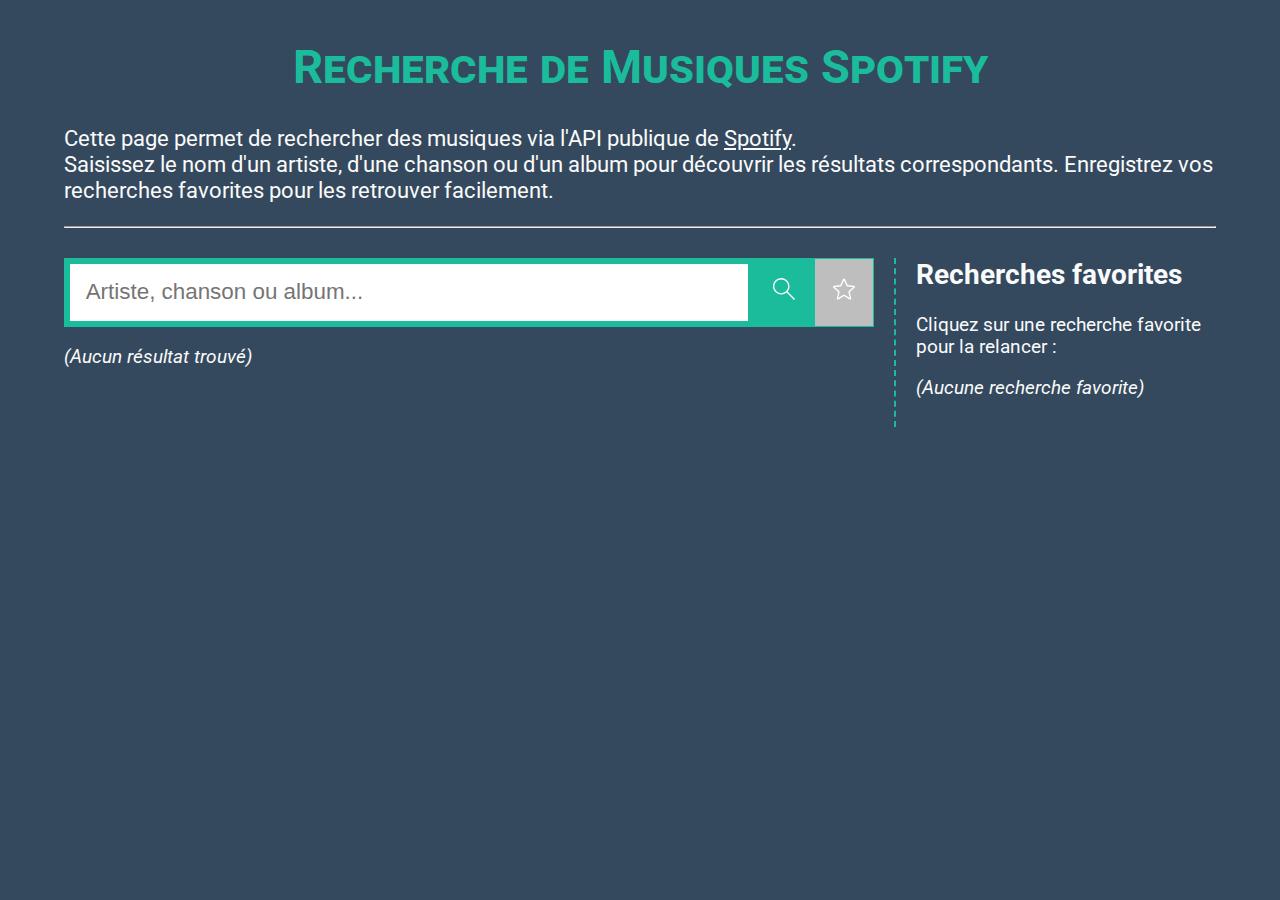
==== index.html @ 2d05a9e5 "Refactor configuration and implement Spotify API model and view structure" ====
<!DOCTYPE html>
<html lang="fr" dir="ltr">
    <head>
        <title>Recherche de Musiques Spotify</title>
        <meta charset="utf-8" />
        <link rel="shortcut icon" type="image/x-icon" href="favicon-js.ico" />
        <link rel="stylesheet" href="styles.css" />
        <script src="js/main.js" type="module" defer></script>
    </head>

    <body>
        <header>
            <h1>Recherche de Musiques Spotify</h1>

            <p id="explication">
                Cette page permet de rechercher des musiques via l'API publique
                de
                <a href="https://www.spotify.com" target="_blank">Spotify</a
                >.<br />
                Saisissez le nom d'un artiste, d'une chanson ou d'un album pour
                découvrir les résultats correspondants. Enregistrez vos
                recherches favorites pour les retrouver facilement.
            </p>
        </header>
        <hr />

        <main id="conteneur">
            <section id="section-recherche">
                <div id="bloc-recherche">
                    <input
                        type="text"
                        placeholder="Artiste, chanson ou album..."
                    />

                    <button
                        id="btn-lancer-recherche"
                        type="button"
                        class="btn_clicable"
                        title="Lancer la recherche"
                    >
                        <img
                            src="images/loupe.svg"
                            alt="Loupe pour recherche"
                            width="22"
                        />
                    </button>

                    <button
                        id="btn-favoris"
                        type="button"
                        disabled
                        title="Ajouter la recherche aux favoris"
                    >
                        <img
                            src="images/etoile-vide.svg"
                            alt="Etoile vide"
                            width="22"
                        />
                    </button>
                </div>

                <div id="bloc-gif-attente">
                    <img
                        src="images/attente-ajax.gif"
                        alt="GIF Attente de résultats"
                        width="50"
                    />
                </div>
                <div id="bloc-resultats">
                    <!-- Les résultats seront injectés ici via JavaScript -->
                    <p class="info-vide">(Aucun résultat trouvé)</p>
                </div>
            </section>

            <section id="section-separation"></section>

            <section id="section-favoris">
                <h2>Recherches favorites</h2>
                <p>Cliquez sur une recherche favorite pour la relancer :</p>
                <ul id="liste-favoris">
                    <!-- Les favoris seront injectés ici via JavaScript -->
                </ul>
                <p class="info-vide">(Aucune recherche favorite)</p>
            </section>
        </main>
    </body>
</html>
---- styles.css ----
/* Importation de la police Roboto */
@import url(https://fonts.googleapis.com/css?family=Roboto);

/* Définition des principales couleurs */
:root {
  --text-color: #fafafa; /* (Texte presque blanc) */
  --background: #34495e; /* (Fond bleu foncé) */
  --background-button: #bebebe;
  --main-green: rgb(26, 188, 156);
  --active-green: rgb(20, 156, 128);
  --almost-black: #2d2d2d;
}

* {
  color: var(--text-color);
}

body {
  background-color: var(--background);
  font: 14pt Roboto, Arial, sans-serif;
  margin: 0;
  padding: 0;
  width: 90%;
  margin: 40px auto;
}

/* Paragraphes "Aucun résultat..." et "Aucune recherche..." */
p.info-vide {
  font-style: italic;
}

/* Partie En-tête */
h1 {
  text-align: center;
  font-variant: small-caps;
  font-size: 2.5em;
  color: var(--main-green);
}

#explication {
  font-size: 1.2em;
}

/* Conteneur principal */
#conteneur {
  display: flex;
  flex: 1;
  margin: 30px auto;
}

/* Section Recherche (avec résultats) */
#section-recherche {
  margin-top: 0;
  flex: 1 1 auto;
}

#bloc-recherche {
  display: flex;
  margin: 0 auto;
  min-width: 450px;
  flex-direction: row;
}

#bloc-recherche > input[type="text"],
#bloc-recherche > button {
  display: block;
  font-size: 1.2em;
}

#bloc-recherche > input[type="text"] {
  color: var(--almost-black);
  flex: 1;
  padding: 0.7em;
  border: 0.3em solid var(--main-green);
}

#bloc-recherche > button {
  padding: 0.8em 0.8em;
  /* Bordure invisible pour que le hover ne bouge pas le bouton */
  border: 1px solid var(--main-green);

  /* Par défaut, les boutons sont en gris
	 (S'ils sont "clicables", ils passent en vert) */
  background-color: var(--background-button);
}

/* Apparences des boutons clicables */
#bloc-recherche > button.btn_clicable {
  background-color: var(--main-green);
}

#bloc-recherche > button:focus {
  /* Pour éviter un affichage disgracieux
		quand le bouton reste en focus */
  outline: 0 !important;
}

#bloc-recherche > button.btn_clicable:hover {
  cursor: pointer;
  border: 1px solid white;
}

#bloc-recherche > button.btn_clicable:active {
  background-color: var(--active-green);
}

/* GIF de chargement (caché par défaut) */
#bloc-gif-attente {
  display: none;
  margin: 40px;
  text-align: center;
}

#bloc-resultats p.res::before {
  /* Affichage d'une flèche devant chaque résultat
		(Cf. https://unicode-table.com/fr/21E8/ ) */
  content: "\21E8\00A0";
}

/* Section de la barre de séparation */
#section-separation {
  border-left: 2px dashed var(--main-green);
  margin: 0 20px;
}

/* Section des recherches favorites */
#section-favoris {
  flex: 0 0 300px;
  margin-top: 0;
  margin-bottom: 20px;
}

#section-favoris h2 {
  margin-top: 0;
}

#section-favoris p {
  margin-bottom: 8px;
}

#liste-favoris li {
  margin-bottom: 8px;
  cursor: pointer;
}

#liste-favoris li span {
  text-decoration: underline;
}

#liste-favoris li span:hover {
  color: var(--main-green);
}

/* Media-query pour gérer l'affichage sur petit écran */
@media (max-width: 900px) {
  #conteneur {
    flex-direction: column-reverse;
  }

  #section-separation {
    border-top: 2px dashed var(--main-green);
    margin: 0 -10px 40px -10px;
  }

  #section-favoris {
    flex: 0;
  }
}

/* Styles pour les résultats */
#bloc-resultats h3 {
  color: var(--main-green);
  margin-top: 30px;
  margin-bottom: 20px;
}

#bloc-resultats .res {
  display: flex;
  align-items: center;
  margin-bottom: 20px;
  padding: 15px;
  background-color: rgba(0, 0, 0, 0.2);
  border-radius: 8px;
}

#bloc-resultats .res img {
  border-radius: 4px;
  margin-right: 20px;
  object-fit: cover;
}

#bloc-resultats .track-info,
#bloc-resultats .artist-info,
#bloc-resultats .album-info {
  flex: 1;
}

#bloc-resultats .res p {
  margin: 5px 0;
}

.spotify-link {
  display: inline-block;
  margin-top: 10px;
  padding: 8px 15px;
  background-color: var(--main-green);
  border-radius: 20px;
  text-decoration: none;
  transition: background-color 0.3s ease;
}

.spotify-link:hover {
  background-color: var(--active-green);
}

/* Pour les images manquantes */
#bloc-resultats .res img[src="images/no-image.png"] {
  background-color: rgba(0, 0, 0, 0.3);
  border: 1px solid var(--main-green);
}
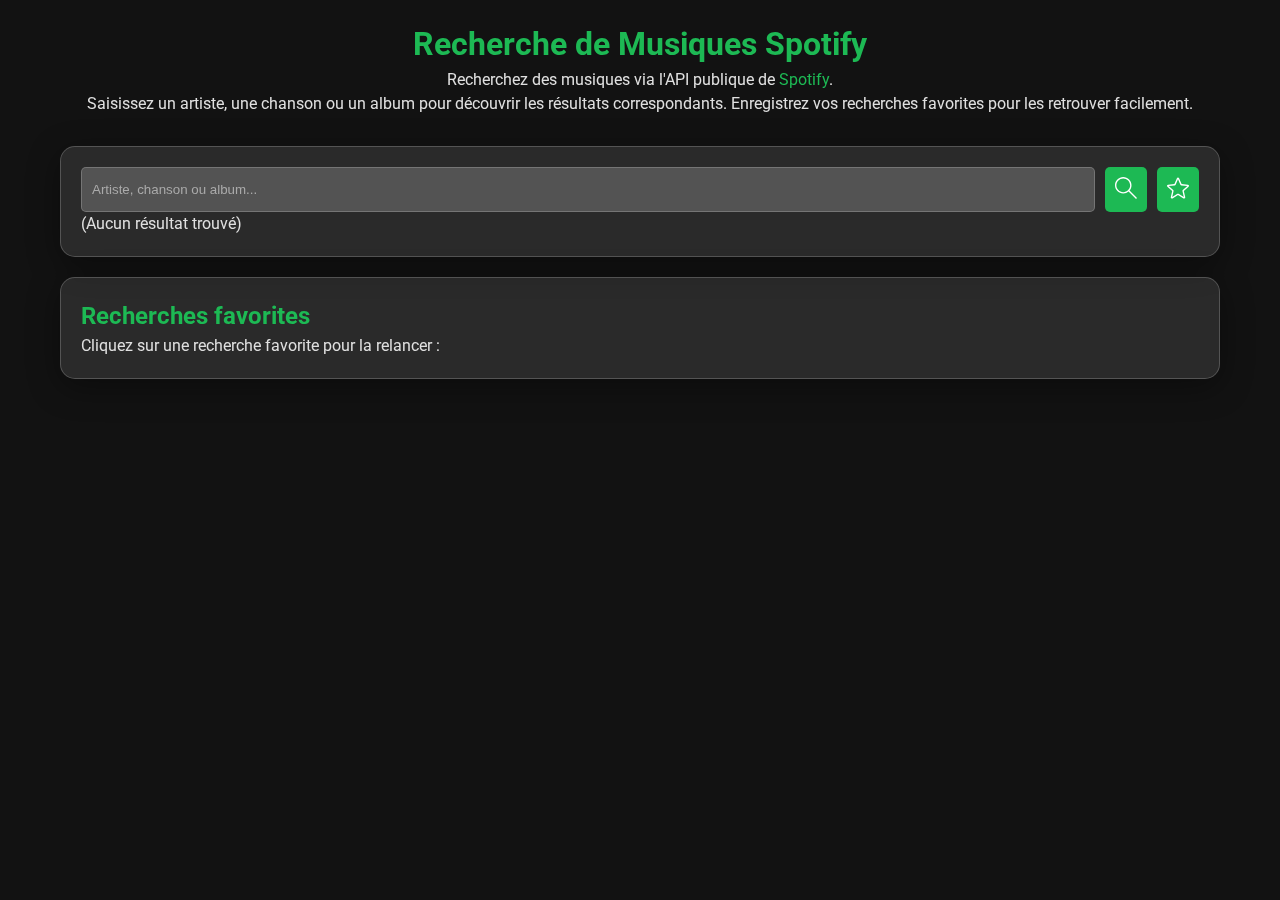
==== commit 48443061: "Enhance favorites management and loading state in Spotify music search interface" ====
--- a/index.html
+++ b/index.html
@@ -3,35 +3,37 @@
     <head>
         <title>Recherche de Musiques Spotify</title>
         <meta charset="utf-8" />
+        <meta name="viewport" content="width=device-width, initial-scale=1.0" />
         <link rel="shortcut icon" type="image/x-icon" href="favicon-js.ico" />
         <link rel="stylesheet" href="styles.css" />
         <script src="js/main.js" type="module" defer></script>
     </head>
 
     <body>
-        <header>
+        <header class="header">
             <h1>Recherche de Musiques Spotify</h1>
-
             <p id="explication">
-                Cette page permet de rechercher des musiques via l'API publique
-                de
-                <a href="https://www.spotify.com" target="_blank">Spotify</a
+                Recherchez des musiques via l'API publique de
+                <a
+                    href="https://www.spotify.com"
+                    target="_blank"
+                    rel="noopener noreferrer"
+                    >Spotify</a
                 >.<br />
-                Saisissez le nom d'un artiste, d'une chanson ou d'un album pour
-                découvrir les résultats correspondants. Enregistrez vos
-                recherches favorites pour les retrouver facilement.
+                Saisissez un artiste, une chanson ou un album pour découvrir les
+                résultats correspondants. Enregistrez vos recherches favorites
+                pour les retrouver facilement.
             </p>
         </header>
-        <hr />
 
         <main id="conteneur">
-            <section id="section-recherche">
-                <div id="bloc-recherche">
+            <section id="section-recherche" class="card">
+                <div id="bloc-recherche" class="search-bar">
                     <input
                         type="text"
                         placeholder="Artiste, chanson ou album..."
+                        aria-label="Rechercher une musique"
                     />
-
                     <button
                         id="btn-lancer-recherche"
                         type="button"
@@ -44,7 +46,6 @@
                             width="22"
                         />
                     </button>
-
                     <button
                         id="btn-favoris"
                         type="button"
@@ -59,28 +60,24 @@
                     </button>
                 </div>
 
-                <div id="bloc-gif-attente">
+                <div id="bloc-gif-attente" class="loading">
                     <img
                         src="images/attente-ajax.gif"
                         alt="GIF Attente de résultats"
                         width="50"
                     />
                 </div>
-                <div id="bloc-resultats">
-                    <!-- Les résultats seront injectés ici via JavaScript -->
+                <div id="bloc-resultats" class="results">
                     <p class="info-vide">(Aucun résultat trouvé)</p>
                 </div>
             </section>
 
-            <section id="section-separation"></section>
-
-            <section id="section-favoris">
+            <section id="section-favoris" class="card">
                 <h2>Recherches favorites</h2>
                 <p>Cliquez sur une recherche favorite pour la relancer :</p>
                 <ul id="liste-favoris">
-                    <!-- Les favoris seront injectés ici via JavaScript -->
+                    <p class="info-vide">(Aucune recherche favorite)</p>
                 </ul>
-                <p class="info-vide">(Aucune recherche favorite)</p>
             </section>
         </main>
     </body>
--- a/styles.css
+++ b/styles.css
@@ -1,202 +1,167 @@
 /* Importation de la police Roboto */
-@import url(https://fonts.googleapis.com/css?family=Roboto);
+@import url(https://fonts.googleapis.com/css2?family=Roboto:wght@400;700&display=swap);
 
 /* Définition des principales couleurs */
 :root {
-  --text-color: #fafafa; /* (Texte presque blanc) */
-  --background: #34495e; /* (Fond bleu foncé) */
-  --background-button: #bebebe;
-  --main-green: rgb(26, 188, 156);
-  --active-green: rgb(20, 156, 128);
-  --almost-black: #2d2d2d;
+  --text-color: #e0e0e0;
+  --background: #121212;
+  --glass-background: rgba(255, 255, 255, 0.1);
+  --glass-border: rgba(255, 255, 255, 0.2);
+  --main-green: #1db954;
+  --hover-green: #14833b;
+  --placeholder-color: #aaaaaa;
 }
 
 * {
-  color: var(--text-color);
+  margin: 0;
+  padding: 0;
+  box-sizing: border-box;
 }
 
 body {
   background-color: var(--background);
-  font: 14pt Roboto, Arial, sans-serif;
-  margin: 0;
-  padding: 0;
-  width: 90%;
-  margin: 40px auto;
-}
-
-/* Paragraphes "Aucun résultat..." et "Aucune recherche..." */
-p.info-vide {
-  font-style: italic;
-}
-
-/* Partie En-tête */
-h1 {
+  color: var(--text-color);
+  font-family: 'Roboto', Arial, sans-serif;
+  font-size: 16px;
+  line-height: 1.5;
+  margin: 0 auto;
+  padding: 20px;
+  max-width: 1200px;
+  backdrop-filter: blur(10px);
+}
+
+h1, h2 {
+  color: var(--main-green);
+}
+
+a {
+  color: var(--main-green);
+  text-decoration: none;
+}
+
+a:hover {
+  text-decoration: underline;
+}
+
+.header {
   text-align: center;
-  font-variant: small-caps;
-  font-size: 2.5em;
-  color: var(--main-green);
-}
-
-#explication {
-  font-size: 1.2em;
-}
-
-/* Conteneur principal */
+  margin-bottom: 30px;
+}
+
 #conteneur {
   display: flex;
+  flex-wrap: wrap;
+  gap: 20px;
+}
+
+.card {
+  width: 100%;
+  background: var(--glass-background);
+  border: 1px solid var(--glass-border);
+  border-radius: 15px;
+  padding: 20px;
+  box-shadow: 0 8px 32px rgba(0, 0, 0, 0.37);
+  backdrop-filter: blur(10px);
+  -webkit-backdrop-filter: blur(10px);
+  transition: transform 0.3s ease, box-shadow 0.3s ease;
+}
+
+/* .card:hover {
+  transform: scale(1.02);
+  box-shadow: 0 12px 40px rgba(0, 0, 0, 0.5);
+} */
+
+.search-bar {
+  display: flex;
+  gap: 10px;
+}
+
+.search-bar input[type="text"] {
   flex: 1;
-  margin: 30px auto;
-}
-
-/* Section Recherche (avec résultats) */
-#section-recherche {
-  margin-top: 0;
-  flex: 1 1 auto;
-}
-
-#bloc-recherche {
-  display: flex;
-  margin: 0 auto;
-  min-width: 450px;
-  flex-direction: row;
-}
-
-#bloc-recherche > input[type="text"],
-#bloc-recherche > button {
-  display: block;
-  font-size: 1.2em;
-}
-
-#bloc-recherche > input[type="text"] {
-  color: var(--almost-black);
-  flex: 1;
-  padding: 0.7em;
-  border: 0.3em solid var(--main-green);
-}
-
-#bloc-recherche > button {
-  padding: 0.8em 0.8em;
-  /* Bordure invisible pour que le hover ne bouge pas le bouton */
-  border: 1px solid var(--main-green);
-
-  /* Par défaut, les boutons sont en gris
-	 (S'ils sont "clicables", ils passent en vert) */
-  background-color: var(--background-button);
-}
-
-/* Apparences des boutons clicables */
-#bloc-recherche > button.btn_clicable {
+  padding: 10px;
+  border: 1px solid var(--glass-border);
+  border-radius: 5px;
+  background: var(--glass-background);
+  color: var(--text-color);
+  backdrop-filter: blur(5px);
+  -webkit-backdrop-filter: blur(5px);
+}
+
+.search-bar input[type="text"]::placeholder {
+  color: var(--placeholder-color);
+}
+
+.search-bar button {
+  padding: 10px;
+  border: none;
+  border-radius: 5px;
   background-color: var(--main-green);
-}
-
-#bloc-recherche > button:focus {
-  /* Pour éviter un affichage disgracieux
-		quand le bouton reste en focus */
-  outline: 0 !important;
-}
-
-#bloc-recherche > button.btn_clicable:hover {
-  cursor: pointer;
-  border: 1px solid white;
-}
-
-#bloc-recherche > button.btn_clicable:active {
-  background-color: var(--active-green);
-}
-
-/* GIF de chargement (caché par défaut) */
-#bloc-gif-attente {
-  display: none;
-  margin: 40px;
+  color: var(--text-color);
+  transition: background-color 0.3s ease, transform 0.2s ease;
+}
+
+.search-bar button:hover {
+  background-color: var(--hover-green);
+  transform: scale(1.05);
+  cursor: pointer;
+}
+
+.loading {
   text-align: center;
-}
-
-#bloc-resultats p.res::before {
-  /* Affichage d'une flèche devant chaque résultat
-		(Cf. https://unicode-table.com/fr/21E8/ ) */
-  content: "\21E8\00A0";
-}
-
-/* Section de la barre de séparation */
-#section-separation {
-  border-left: 2px dashed var(--main-green);
-  margin: 0 20px;
-}
-
-/* Section des recherches favorites */
-#section-favoris {
-  flex: 0 0 300px;
-  margin-top: 0;
-  margin-bottom: 20px;
-}
-
-#section-favoris h2 {
-  margin-top: 0;
-}
-
-#section-favoris p {
-  margin-bottom: 8px;
-}
-
-#liste-favoris li {
-  margin-bottom: 8px;
-  cursor: pointer;
-}
-
-#liste-favoris li span {
-  text-decoration: underline;
-}
-
-#liste-favoris li span:hover {
-  color: var(--main-green);
-}
-
-/* Media-query pour gérer l'affichage sur petit écran */
-@media (max-width: 900px) {
-  #conteneur {
-    flex-direction: column-reverse;
-  }
-
-  #section-separation {
-    border-top: 2px dashed var(--main-green);
-    margin: 0 -10px 40px -10px;
-  }
-
-  #section-favoris {
-    flex: 0;
-  }
-}
-
-/* Styles pour les résultats */
-#bloc-resultats h3 {
-  color: var(--main-green);
-  margin-top: 30px;
-  margin-bottom: 20px;
-}
-
-#bloc-resultats .res {
+  margin-top: 20px;
+}
+
+.results {
+  display: flex;
+  flex-direction: column;
+  gap: 10px;
+}
+
+.results .res {
+  cursor: pointer;
   display: flex;
   align-items: center;
-  margin-bottom: 20px;
+  gap: 15px;
   padding: 15px;
-  background-color: rgba(0, 0, 0, 0.2);
-  border-radius: 8px;
-}
-
-#bloc-resultats .res img {
-  border-radius: 4px;
-  margin-right: 20px;
+  background: var(--glass-background);
+  border: 1px solid var(--glass-border);
+  border-radius: 10px;
+  box-shadow: 0 4px 16px rgba(0, 0, 0, 0.25);
+  backdrop-filter: blur(5px);
+  -webkit-backdrop-filter: blur(5px);
+  transition: transform 0.2s ease, box-shadow 0.3s ease;
+}
+
+.results .res .track-info {
+  line-height: 1.5rem;
+}
+
+.results .res .track-info .track-name {
+  font-size: 1.2rem;
+  font-weight: 700;
+}
+
+.results .res .track-info .track-artist {
+  font-size: 1rem;
+  font-weight: 400;
+}
+
+.results .res .track-info .track-album {
+  font-size: 0.8rem;
+  font-weight: 400;
+  color: var(--placeholder-color);
+}
+
+.results .res:hover {
+  transform: scale(1.02);
+  box-shadow: 0 8px 24px rgba(0, 0, 0, 0.4);
+}
+
+.results img {
+  border-radius: 5px;
+  width: 80px;
+  height: 80px;
   object-fit: cover;
-}
-
-#bloc-resultats .track-info,
-#bloc-resultats .artist-info,
-#bloc-resultats .album-info {
-  flex: 1;
-}
-
-#bloc-resultats .res p {
-  margin: 5px 0;
 }
 
 .spotify-link {
@@ -206,15 +171,54 @@
   background-color: var(--main-green);
   border-radius: 20px;
   text-decoration: none;
-  transition: background-color 0.3s ease;
+  color: var(--text-color);
+  transition: background-color 0.3s ease, transform 0.2s ease;
 }
 
 .spotify-link:hover {
-  background-color: var(--active-green);
-}
-
-/* Pour les images manquantes */
-#bloc-resultats .res img[src="images/no-image.png"] {
-  background-color: rgba(0, 0, 0, 0.3);
-  border: 1px solid var(--main-green);
-}
+  background-color: var(--hover-green);
+  transform: scale(1.05);
+}
+
+#liste-favoris li {
+  display: flex;
+  justify-content: space-between;
+  align-items: center;
+  padding: 10px;
+  background: var(--glass-background);
+  border: 1px solid var(--glass-border);
+  border-radius: 5px;
+  box-shadow: 0 4px 16px rgba(0, 0, 0, 0.25);
+  backdrop-filter: blur(5px);
+  -webkit-backdrop-filter: blur(5px);
+  transition: background-color 0.3s ease, transform 0.2s ease;
+}
+
+#liste-favoris li:hover {
+  transform: scale(1.02);
+  box-shadow: 0 8px 24px rgba(0, 0, 0, 0.4);
+}
+
+#liste-favoris li span {
+  cursor: pointer;
+  text-decoration: underline;
+}
+
+#liste-favoris li span:hover {
+  color: var(--main-green);
+}
+
+#liste-favoris li img {
+  cursor: pointer;
+  transition: transform 0.2s ease;
+}
+
+#liste-favoris li img:hover {
+  transform: scale(1.2);
+}
+
+@media (max-width: 900px) {
+  #conteneur {
+    flex-direction: column;
+  }
+}
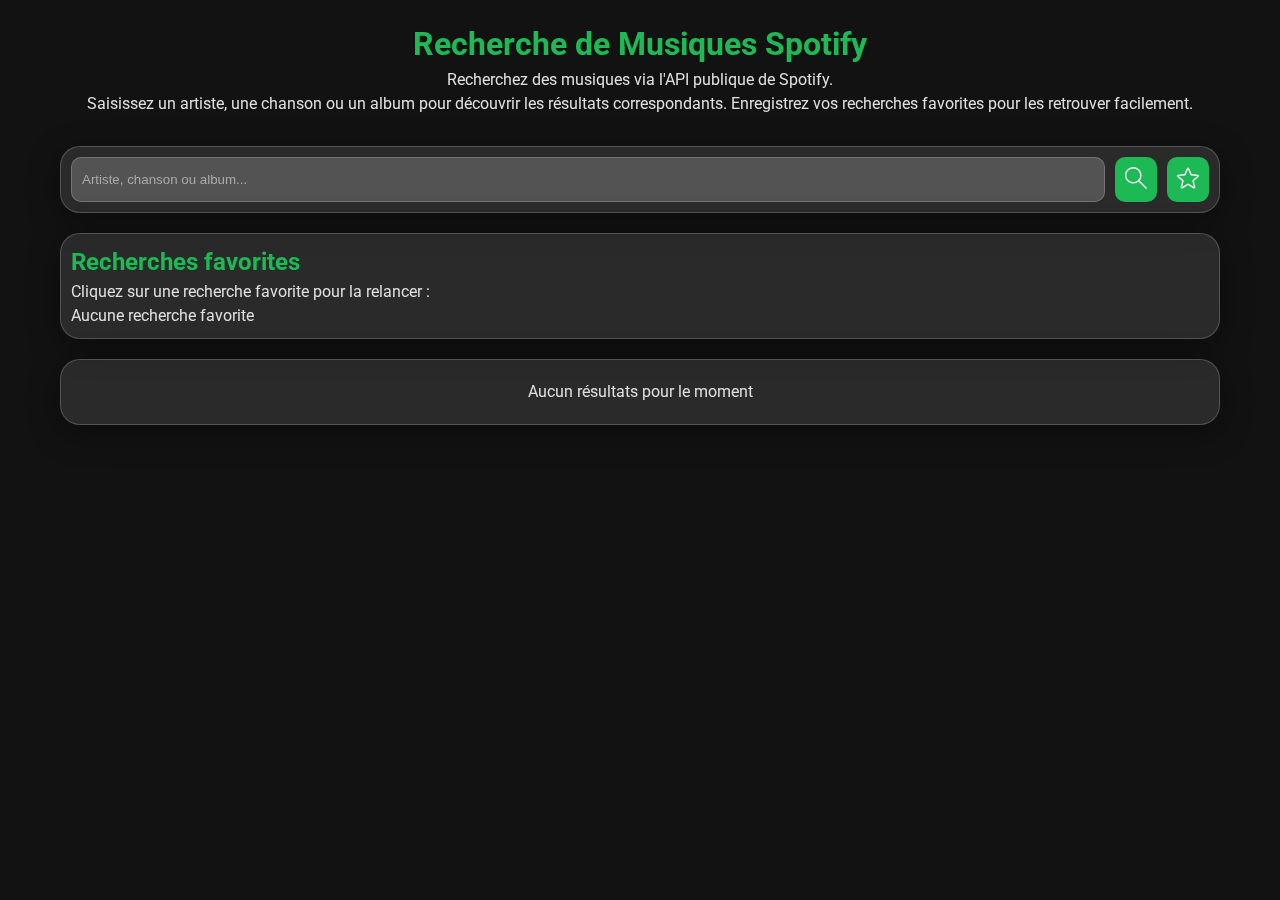
==== commit 87bea2df: "Add favorites section and improve result display" ====
--- a/index.html
+++ b/index.html
@@ -59,17 +59,6 @@
                         />
                     </button>
                 </div>
-
-                <div id="bloc-gif-attente" class="loading">
-                    <img
-                        src="images/attente-ajax.gif"
-                        alt="GIF Attente de résultats"
-                        width="50"
-                    />
-                </div>
-                <div id="bloc-resultats" class="results">
-                    <p class="info-vide">(Aucun résultat trouvé)</p>
-                </div>
             </section>
 
             <section id="section-favoris" class="card">
@@ -79,6 +68,19 @@
                     <p class="info-vide">(Aucune recherche favorite)</p>
                 </ul>
             </section>
+
+            <section class="card">
+                <div id="bloc-gif-attente" class="loading">
+                    <img
+                        src="images/attente-ajax.gif"
+                        alt="GIF Attente de résultats"
+                        width="50"
+                    />
+                </div>
+                <div id="bloc-resultats" class="results">
+                    <p class="info-vide">Aucun résultats pour le moment</p>
+                </div>
+            </section>
         </main>
     </body>
 </html>
--- a/styles.css
+++ b/styles.css
@@ -35,12 +35,12 @@
 }
 
 a {
-  color: var(--main-green);
+  color: var(--text-color);
   text-decoration: none;
 }
 
 a:hover {
-  text-decoration: underline;
+  text-decoration: none;
 }
 
 .header {
@@ -58,8 +58,8 @@
   width: 100%;
   background: var(--glass-background);
   border: 1px solid var(--glass-border);
-  border-radius: 15px;
-  padding: 20px;
+  border-radius: 20px;
+  padding: 10px;
   box-shadow: 0 8px 32px rgba(0, 0, 0, 0.37);
   backdrop-filter: blur(10px);
   -webkit-backdrop-filter: blur(10px);
@@ -80,7 +80,7 @@
   flex: 1;
   padding: 10px;
   border: 1px solid var(--glass-border);
-  border-radius: 5px;
+  border-radius: 10px;
   background: var(--glass-background);
   color: var(--text-color);
   backdrop-filter: blur(5px);
@@ -94,7 +94,7 @@
 .search-bar button {
   padding: 10px;
   border: none;
-  border-radius: 5px;
+  border-radius: 10px;
   background-color: var(--main-green);
   color: var(--text-color);
   transition: background-color 0.3s ease, transform 0.2s ease;
@@ -122,7 +122,7 @@
   display: flex;
   align-items: center;
   gap: 15px;
-  padding: 15px;
+  padding: 5px;
   background: var(--glass-background);
   border: 1px solid var(--glass-border);
   border-radius: 10px;
@@ -147,6 +147,44 @@
 }
 
 .results .res .track-info .track-album {
+  font-size: 0.8rem;
+  font-weight: 400;
+  color: var(--placeholder-color);
+}
+
+.results .res .artist-img {
+  border-radius: 50%;
+}
+
+.results .res .artist-info {
+  line-height: 1.5rem;
+}
+
+.results .res .artist-info .artist-name {
+  font-size: 1.2rem;
+  font-weight: 700;
+}
+
+.results .res .artist-info .artist-followers {
+  font-size: 1rem;
+  font-weight: 400;
+}
+
+.results .res .album-info {
+  line-height: 1.5rem;
+}
+
+.results .res .album-info .album-name {
+  font-size: 1.2rem;
+  font-weight: 700;
+}
+
+.results .res .album-info .album-artist {
+  font-size: 1rem;
+  font-weight: 400;
+}
+
+.results .res .album-info .album-release {
   font-size: 0.8rem;
   font-weight: 400;
   color: var(--placeholder-color);
@@ -180,6 +218,12 @@
   transform: scale(1.05);
 }
 
+#liste-favoris {
+  display: flex;
+  flex-direction: column;
+  gap: 5px;
+}
+
 #liste-favoris li {
   display: flex;
   justify-content: space-between;
@@ -187,7 +231,7 @@
   padding: 10px;
   background: var(--glass-background);
   border: 1px solid var(--glass-border);
-  border-radius: 5px;
+  border-radius: 10px;
   box-shadow: 0 4px 16px rgba(0, 0, 0, 0.25);
   backdrop-filter: blur(5px);
   -webkit-backdrop-filter: blur(5px);
@@ -217,6 +261,11 @@
   transform: scale(1.2);
 }
 
+.info-vide {
+  text-align: center;
+  margin: 10px;
+}
+
 @media (max-width: 900px) {
   #conteneur {
     flex-direction: column;
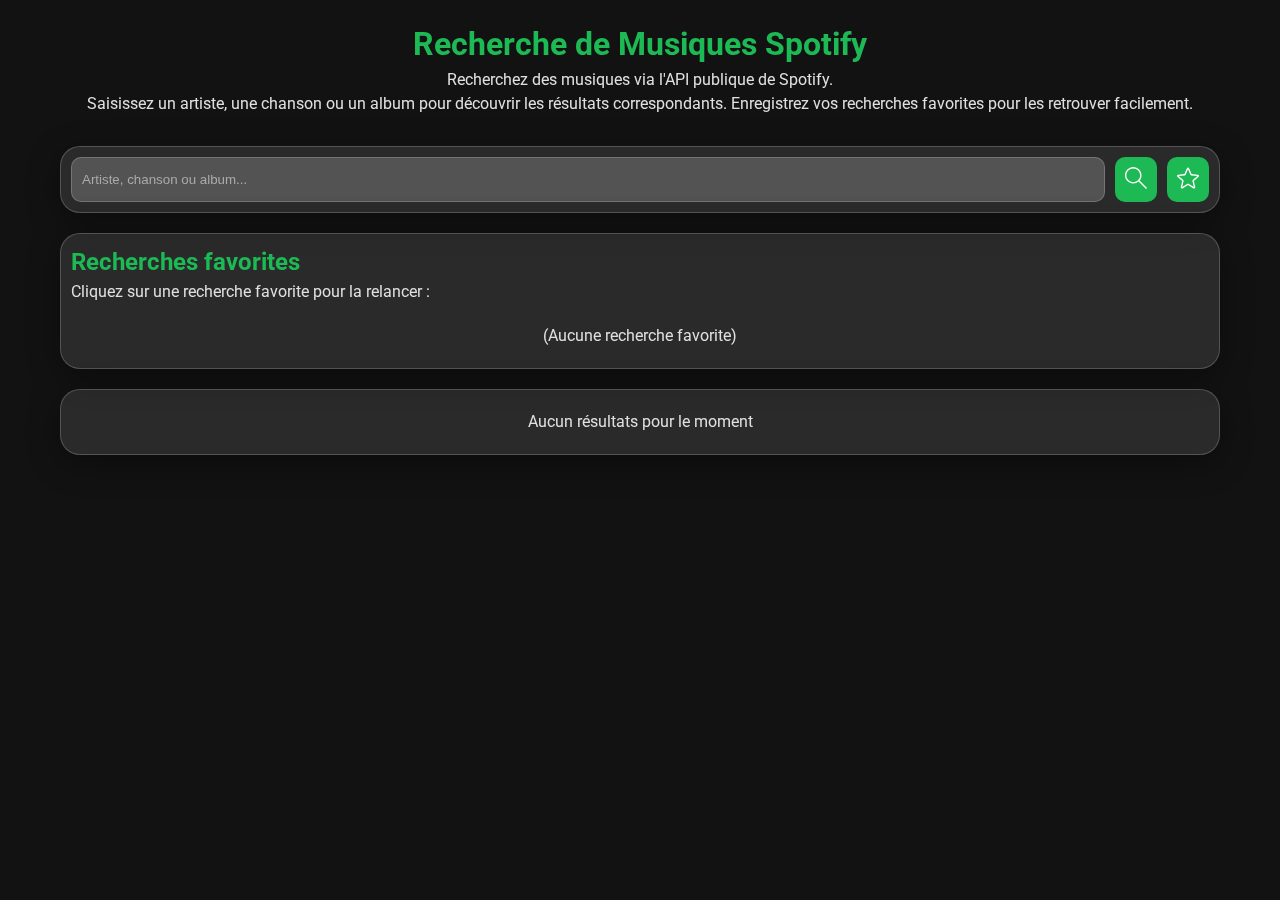
==== commit 698fa808: "Refactor favorites management and loading state; streamline view functions and enhance UI for empty " ====
--- a/index.html
+++ b/index.html
@@ -64,9 +64,8 @@
             <section id="section-favoris" class="card">
                 <h2>Recherches favorites</h2>
                 <p>Cliquez sur une recherche favorite pour la relancer :</p>
-                <ul id="liste-favoris">
-                    <p class="info-vide">(Aucune recherche favorite)</p>
-                </ul>
+                <ul id="liste-favoris"></ul>
+                <p class="info-vide">(Aucune recherche favorite)</p>
             </section>
 
             <section class="card">
--- a/styles.css
+++ b/styles.css
@@ -202,26 +202,11 @@
   object-fit: cover;
 }
 
-.spotify-link {
-  display: inline-block;
-  margin-top: 10px;
-  padding: 8px 15px;
-  background-color: var(--main-green);
-  border-radius: 20px;
-  text-decoration: none;
-  color: var(--text-color);
-  transition: background-color 0.3s ease, transform 0.2s ease;
-}
-
-.spotify-link:hover {
-  background-color: var(--hover-green);
-  transform: scale(1.05);
-}
-
 #liste-favoris {
   display: flex;
   flex-direction: column;
   gap: 5px;
+  margin-top: 10px;
 }
 
 #liste-favoris li {
@@ -236,20 +221,13 @@
   backdrop-filter: blur(5px);
   -webkit-backdrop-filter: blur(5px);
   transition: background-color 0.3s ease, transform 0.2s ease;
+  cursor: pointer;
 }
 
 #liste-favoris li:hover {
+  color: var(--main-green);
   transform: scale(1.02);
   box-shadow: 0 8px 24px rgba(0, 0, 0, 0.4);
-}
-
-#liste-favoris li span {
-  cursor: pointer;
-  text-decoration: underline;
-}
-
-#liste-favoris li span:hover {
-  color: var(--main-green);
 }
 
 #liste-favoris li img {
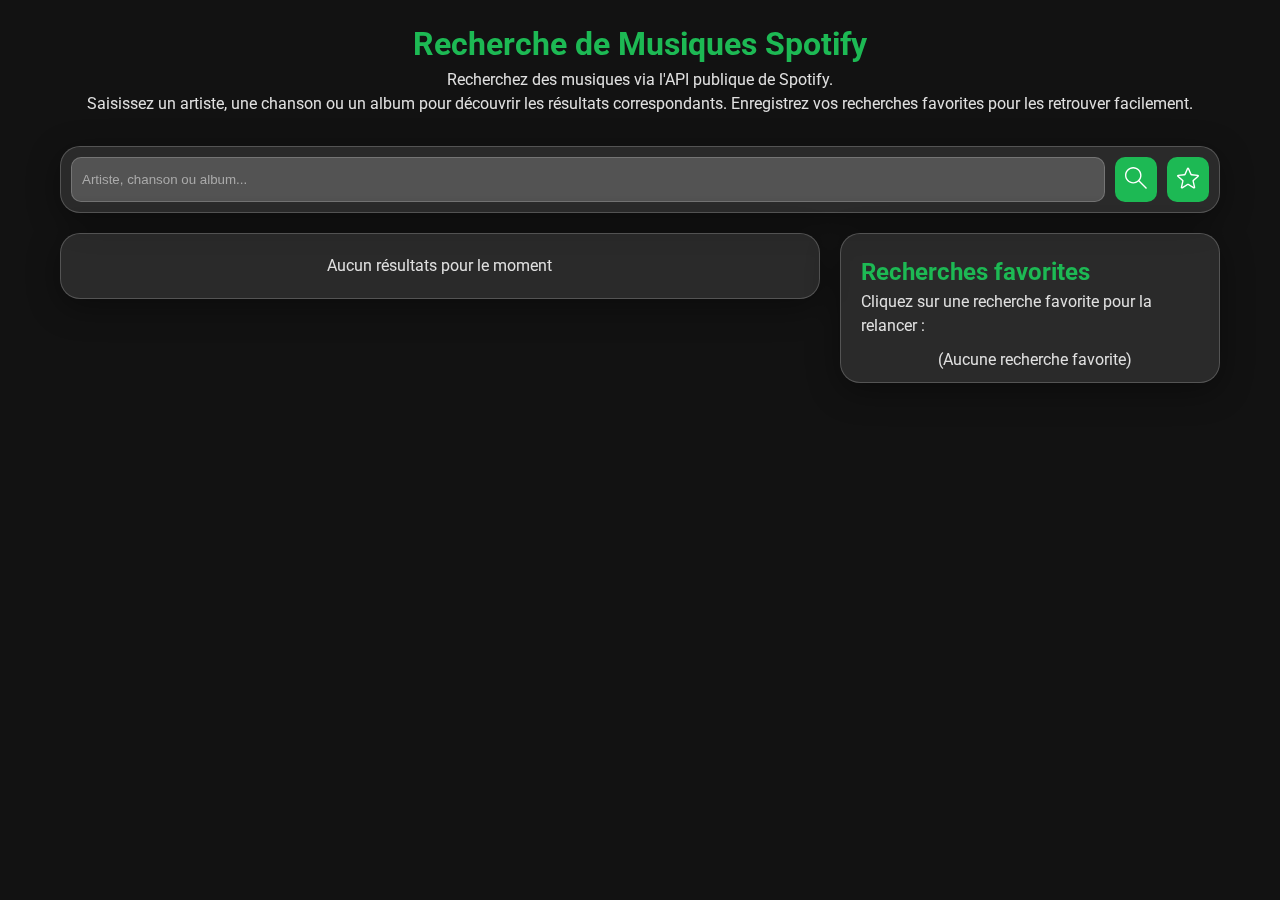
==== commit 751ae1b0: "Refactor layout and styles for favorites and results sections; enhance responsiveness and UI consist" ====
--- a/index.html
+++ b/index.html
@@ -61,25 +61,27 @@
                 </div>
             </section>
 
-            <section id="section-favoris" class="card">
-                <h2>Recherches favorites</h2>
-                <p>Cliquez sur une recherche favorite pour la relancer :</p>
-                <ul id="liste-favoris"></ul>
-                <p class="info-vide">(Aucune recherche favorite)</p>
-            </section>
+            <div class="content">
+                <section class="card section-results">
+                    <div id="bloc-gif-attente" class="loading">
+                        <img
+                            src="images/attente-ajax.gif"
+                            alt="GIF Attente de résultats"
+                            width="50"
+                        />
+                    </div>
+                    <div id="bloc-resultats" class="results">
+                        <p class="info-vide">Aucun résultats pour le moment</p>
+                    </div>
+                </section>
 
-            <section class="card">
-                <div id="bloc-gif-attente" class="loading">
-                    <img
-                        src="images/attente-ajax.gif"
-                        alt="GIF Attente de résultats"
-                        width="50"
-                    />
-                </div>
-                <div id="bloc-resultats" class="results">
-                    <p class="info-vide">Aucun résultats pour le moment</p>
-                </div>
-            </section>
+                <section id="section-favoris" class="card section-favoris">
+                    <h2>Recherches favorites</h2>
+                    <p>Cliquez sur une recherche favorite pour la relancer :</p>
+                    <ul id="liste-favoris"></ul>
+                    <p class="info-vide">(Aucune recherche favorite)</p>
+                </section>
+            </div>
         </main>
     </body>
 </html>
--- a/styles.css
+++ b/styles.css
@@ -56,6 +56,7 @@
 
 .card {
   width: 100%;
+  height: min-content;
   background: var(--glass-background);
   border: 1px solid var(--glass-border);
   border-radius: 20px;
@@ -66,6 +67,14 @@
   transition: transform 0.3s ease, box-shadow 0.3s ease;
 }
 
+.card > h3, .card > h2, .card > p {
+  margin: 10px 0 0 10px;
+}
+
+.card > p {
+  margin-top: 0;
+}
+
 /* .card:hover {
   transform: scale(1.02);
   box-shadow: 0 12px 40px rgba(0, 0, 0, 0.5);
@@ -111,6 +120,19 @@
   margin-top: 20px;
 }
 
+.content {
+  display: flex;
+  gap: 20px;
+  width: 100%;
+}
+
+.content .section-results {
+  width: calc(2/3*100%);
+}
+.content .section-favoris {
+  width: calc(1/3*100%);
+}
+
 .results {
   display: flex;
   flex-direction: column;
@@ -191,7 +213,7 @@
 }
 
 .results .res:hover {
-  transform: scale(1.02);
+  transform: scale(1.015);
   box-shadow: 0 8px 24px rgba(0, 0, 0, 0.4);
 }
 
@@ -226,7 +248,7 @@
 
 #liste-favoris li:hover {
   color: var(--main-green);
-  transform: scale(1.02);
+  transform: scale(1.01);
   box-shadow: 0 8px 24px rgba(0, 0, 0, 0.4);
 }
 
@@ -248,4 +270,10 @@
   #conteneur {
     flex-direction: column;
   }
-}
+  .content {
+    flex-direction: column-reverse;
+  }
+  .content .section-results, .content .section-favoris {
+    width: 100%;
+  }
+}
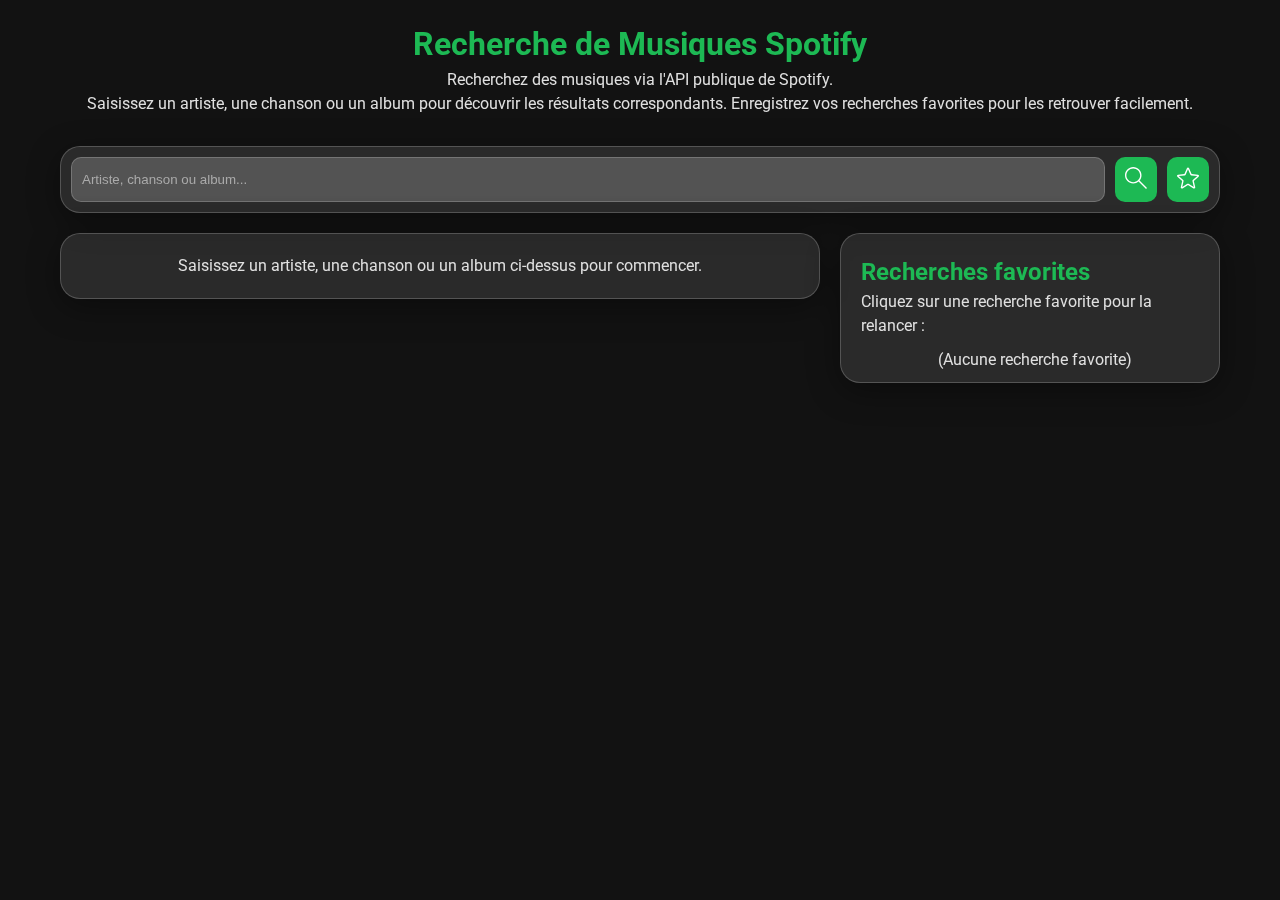
==== commit b6c5a3ad: "Update empty results message and improve favorites list interaction; enhance user guidance and preve" ====
--- a/index.html
+++ b/index.html
@@ -71,7 +71,10 @@
                         />
                     </div>
                     <div id="bloc-resultats" class="results">
-                        <p class="info-vide">Aucun résultats pour le moment</p>
+                        <p class="info-vide">
+                            Saisissez un artiste, une chanson ou un album
+                            ci-dessus pour commencer.
+                        </p>
                     </div>
                 </section>
 
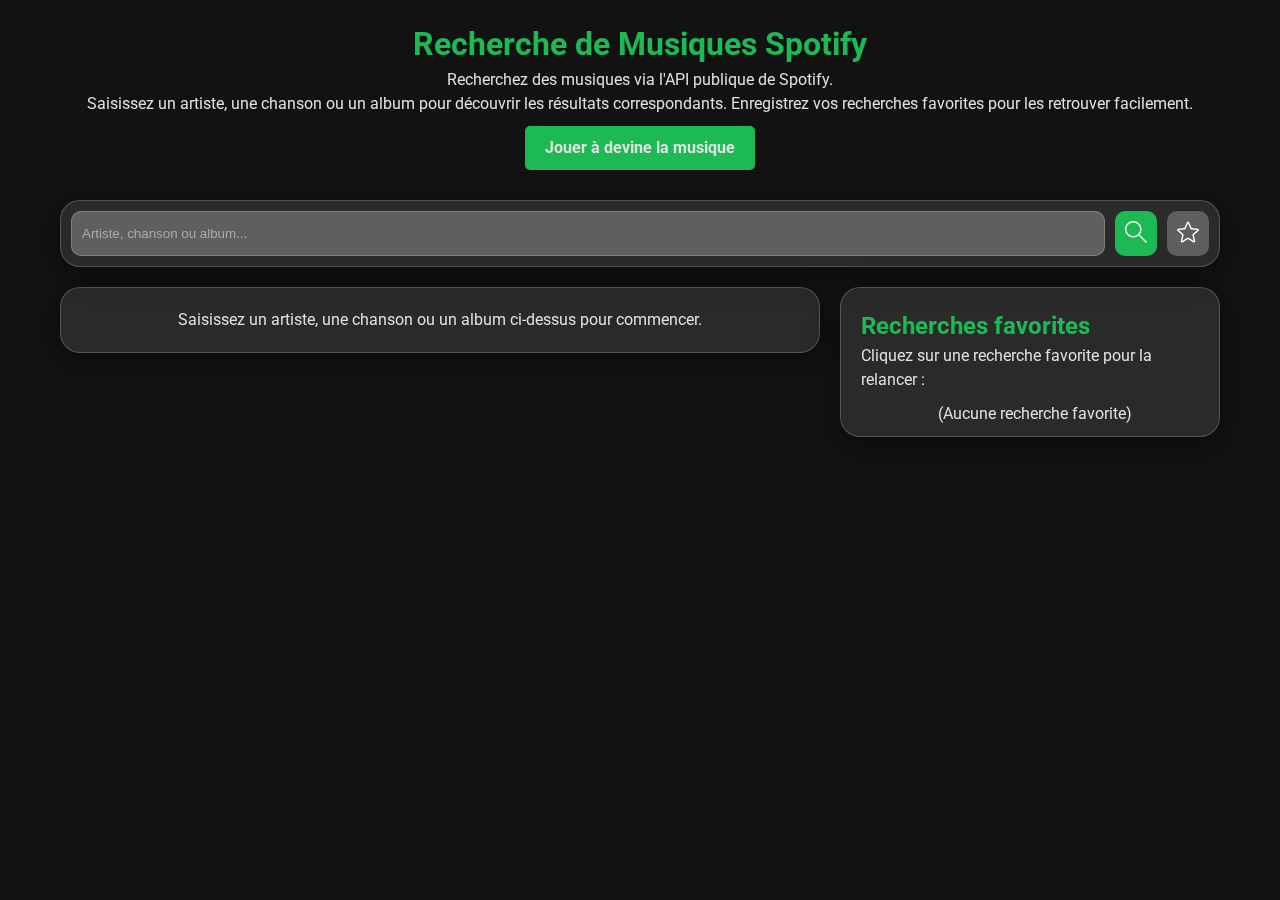
==== commit 3fac5d0a: "Add music guessing game feature with autocomplete suggestions and feedback display" ====
--- a/index.html
+++ b/index.html
@@ -6,6 +6,7 @@
         <meta name="viewport" content="width=device-width, initial-scale=1.0" />
         <link rel="shortcut icon" type="image/x-icon" href="favicon-js.ico" />
         <link rel="stylesheet" href="styles.css" />
+        <link rel="dns-prefetch" href="api.spotify.com" />
         <script src="js/main.js" type="module" defer></script>
     </head>
 
@@ -24,6 +25,7 @@
                 résultats correspondants. Enregistrez vos recherches favorites
                 pour les retrouver facilement.
             </p>
+            <a href="guess.html" class="btn-link">Jouer à devine la musique</a>
         </header>
 
         <main id="conteneur">
--- a/styles.css
+++ b/styles.css
@@ -67,7 +67,7 @@
   transition: transform 0.3s ease, box-shadow 0.3s ease;
 }
 
-.card > h3, .card > h2, .card > p {
+.card h3, .card > h2, .card > p {
   margin: 10px 0 0 10px;
 }
 
@@ -90,7 +90,7 @@
   padding: 10px;
   border: 1px solid var(--glass-border);
   border-radius: 10px;
-  background: var(--glass-background);
+  background-color: #5F5F5F;
   color: var(--text-color);
   backdrop-filter: blur(5px);
   -webkit-backdrop-filter: blur(5px);
@@ -261,9 +261,99 @@
   transform: scale(1.2);
 }
 
+#btn-favoris {
+  background-color: #5f5f5f; /* Default gray background */
+  transition: background-color 0.3s ease;
+}
+
+#btn-favoris.btn_clicable {
+  background-color: var(--main-green); /* Green background for active state */
+}
+
+#btn-favoris.btn_clicable:hover {
+  background-color: var(--hover-green); /* Darker green on hover */
+  cursor: pointer;
+}
+
 .info-vide {
   text-align: center;
   margin: 10px;
+}
+
+.feedback {
+  margin-top: 20px;
+  font-size: 1rem;
+  line-height: 1.5;
+}
+
+.feedback p {
+  margin: 5px 0;
+}
+
+.autocomplete-list {
+  top: 50px;
+  position: absolute;
+  background-color: var(--background);
+  border: 1px solid var(--glass-border);
+  border-radius: 5px;
+  max-height: 150px;
+  overflow-y: auto;
+  z-index: 1000;
+  width: calc(100% - 20px);
+  margin-top: 5px;
+}
+
+.autocomplete-list li {
+  padding: 10px;
+  cursor: pointer;
+}
+
+.autocomplete-list li:hover {
+  background-color: var(--main-green);
+  color: var(--text-color);
+}
+
+table {
+  width: 100%;
+  border-collapse: collapse;
+  margin-top: 20px;
+}
+
+table caption {
+  font-weight: bold;
+  margin-bottom: 10px;
+}
+
+table th,
+table td {
+  border: 1px solid var(--glass-border);
+  padding: 10px;
+  text-align: left;
+}
+
+table th {
+  background-color: var(--glass-background);
+}
+
+table td {
+  background-color: var(--background-secondary);
+}
+
+.btn-link {
+  display: inline-block;
+  margin-top: 10px;
+  padding: 10px 20px;
+  background-color: var(--main-green);
+  color: var(--text-color);
+  text-decoration: none;
+  border-radius: 5px;
+  font-weight: bold;
+  transition: background-color 0.3s ease, transform 0.2s ease;
+}
+
+.btn-link:hover {
+  background-color: var(--hover-green);
+  transform: scale(1.05);
 }
 
 @media (max-width: 900px) {
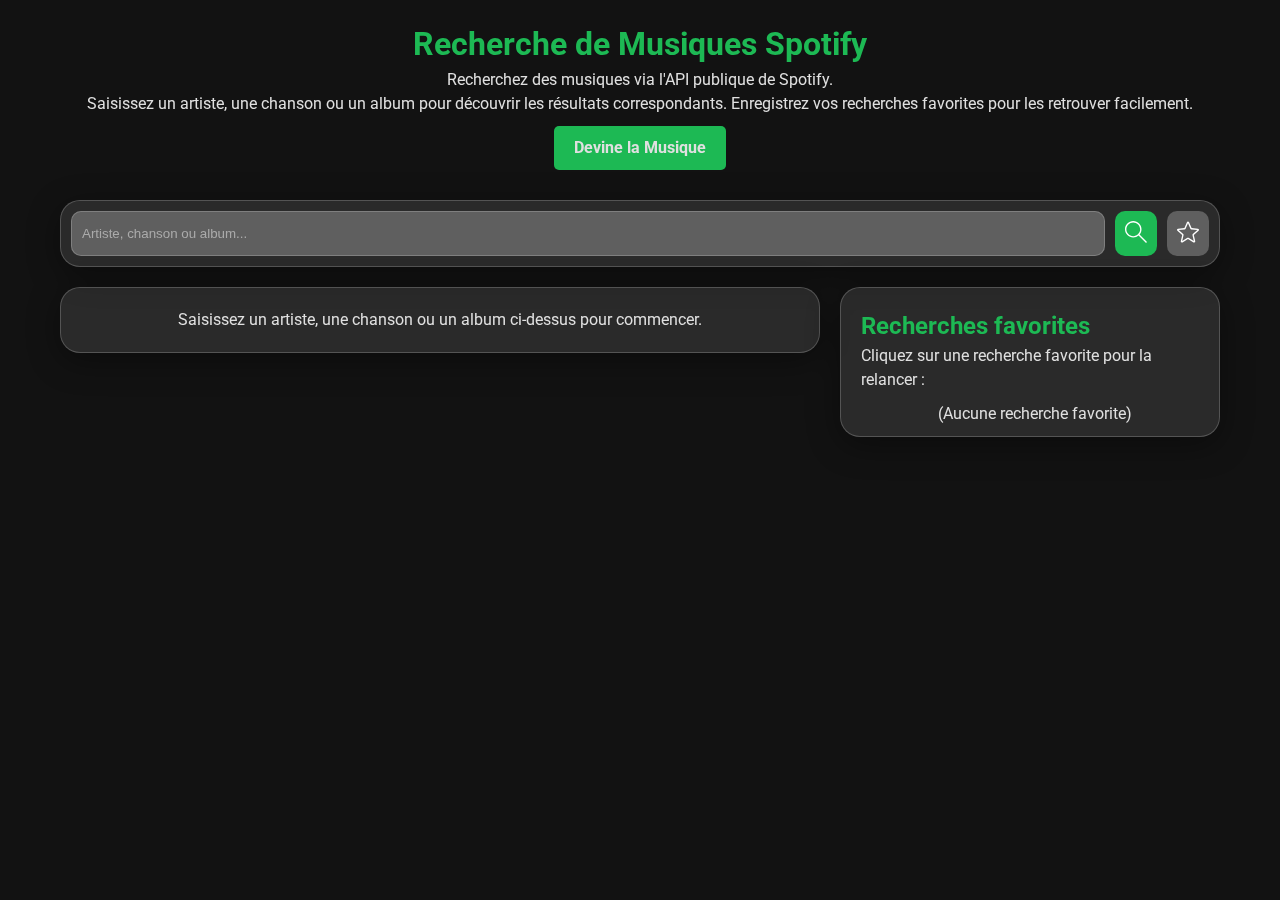
==== commit f6ae9531: "Update button text for music guessing game to improve clarity" ====
--- a/index.html
+++ b/index.html
@@ -25,7 +25,7 @@
                 résultats correspondants. Enregistrez vos recherches favorites
                 pour les retrouver facilement.
             </p>
-            <a href="guess.html" class="btn-link">Jouer à devine la musique</a>
+            <a href="guess.html" class="btn-link">Devine la Musique</a>
         </header>
 
         <main id="conteneur">
